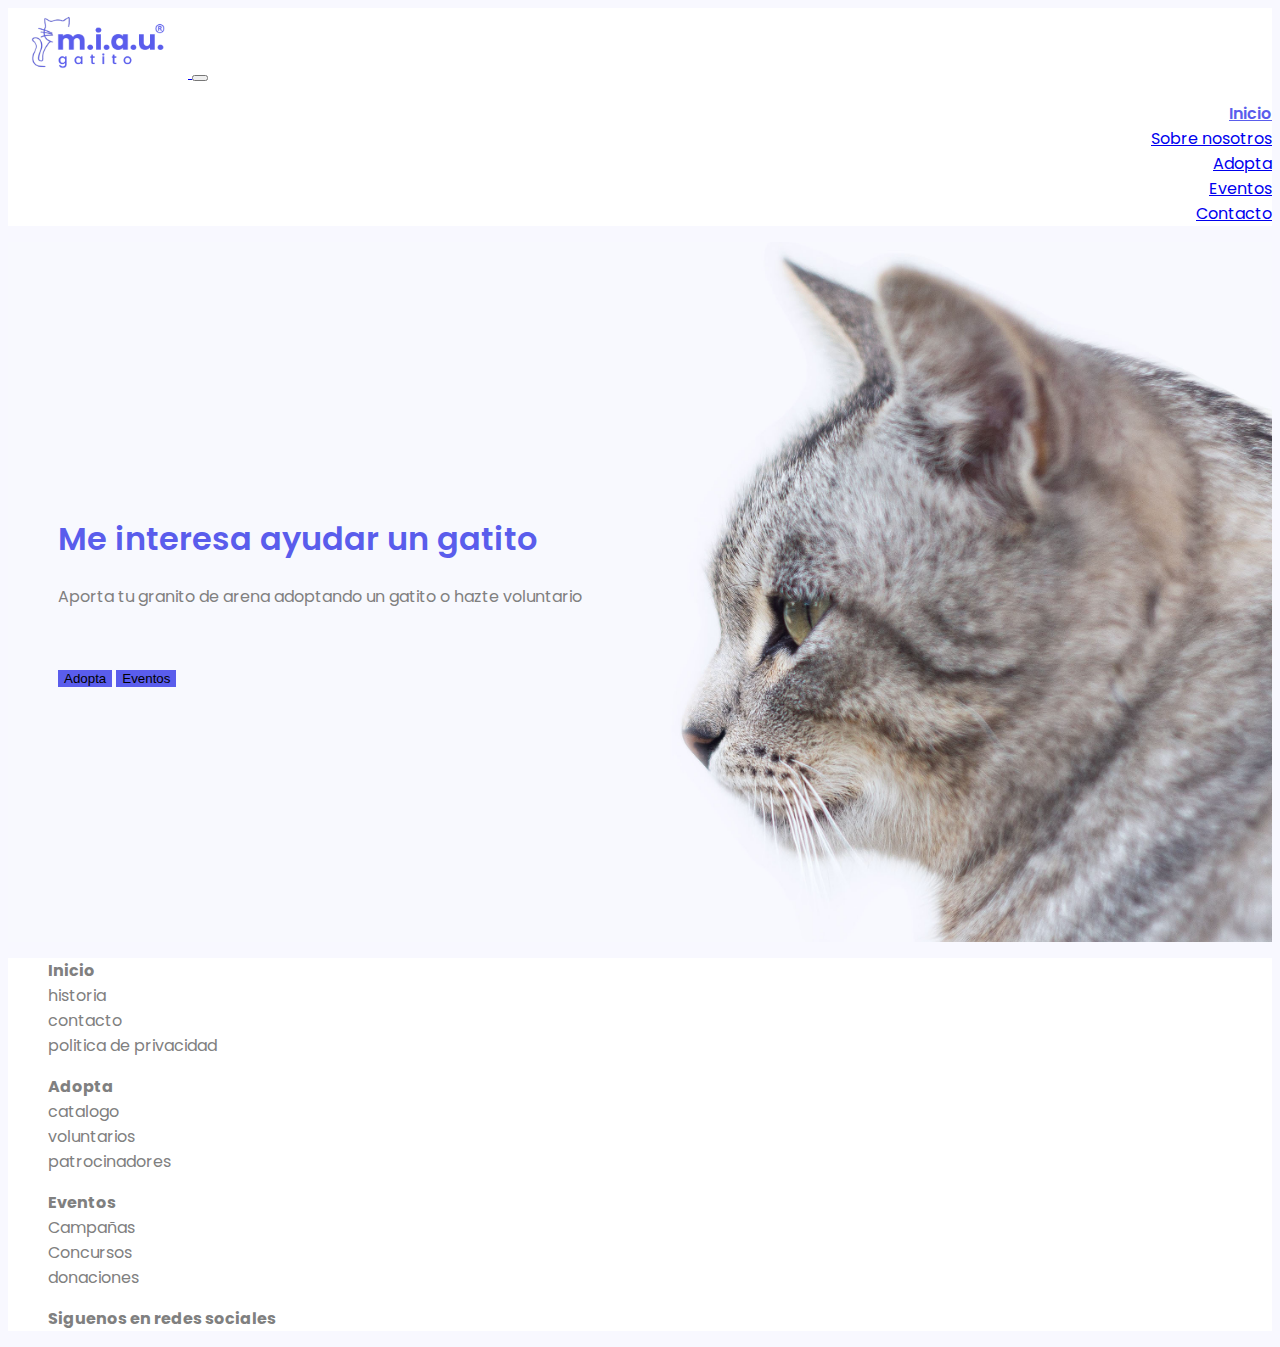
==== index.html @ bbe22395 "subiendopreentrega 3 de bootstrap responsive" ====
<!DOCTYPE html>
<html lang="en">
  <head>
    <meta charset="UTF-8">
    <meta http-equiv="X-UA-Compatible" content="IE=edge">
    <meta name="viewport" content="width=device-width, initial-scale=1.0">
    <title>MIAU Gatito - Inicio</title>
    <link rel="preconnect" href="https://fonts.gstatic.com">
    <link href="https://fonts.googleapis.com/css2?family=Poppins:wght@400;700&display=swap", href="https://fonts.gstatic.com" rel="stylesheet">
    <link href="https://cdn.jsdelivr.net/npm/bootstrap@5.0.1/dist/css/bootstrap.min.css" rel="stylesheet" integrity="sha384-+0n0xVW2eSR5OomGNYDnhzAbDsOXxcvSN1TPprVMTNDbiYZCxYbOOl7+AMvyTG2x" crossorigin="anonymous">
    <link rel="stylesheet" href="https://cdnjs.cloudflare.com/ajax/libs/animate.css/4.1.1/animate.min.css"/>
    <link rel="stylesheet" href="estilosprueba.css"/>
  </head>
  <body>
    <!------HEADER------>
    <nav class="navbar navbar-expand-md navbar-light bg-light sticky-top justify-content-between header p-3">
      <a class="navbar-brand" href="index.html">
      <img src="./images/logonuevo.png" class="img-fluid" width="180px" height="70px" alt="Responsive Image">
      </a>
      <button class="navbar-toggler border border-light" data-toggle="collapse" data-target="#boton_collapse">
      <span class="navbar-toggler-icon"></span>
      </button>
      <div class="collapse navbar-collapse justify-content-end align-self-center menu_hamburgesa" id="boton_collapse">
        <ul class="navbar-nav">
          <li class="nav-item">
            <a class="nav-link active texto-morado" href="index.html">Inicio</a>
          </li>
          <li class="nav-item">
            <a class="nav-link" href="aboutus.html">Sobre nosotros</a>
          </li>
          <li class="nav-item">
            <a class="nav-link" href="adopt.html">Adopta</a>
          </li>
          <li class="nav-item">
            <a class="nav-link" href="events.html">Eventos</a>
          </li>
          <li class="nav-item">
            <a class="nav-link" href="contact.html">Contacto</a>
          </li>
        </ul>
      </div>
    </nav>
    <!--------LANDING PAGE-------->
    <main class="container-fluid imagen-fondo seccion1">
      <div class="seccion1__titulo">
        <h1 class="animate__animated animate__backInLeft">Me interesa ayudar un gatito</h1>
        <p>Aporta tu granito de arena adoptando un gatito o hazte voluntario</p>
      </div>
      <div class="seccion1__botones">
        <button type="button" class="btn btn-primary color-morado sin-borde">Adopta</button>
        <button type="button" class="btn btn-primary color-morado sin-borde">Eventos</button>
      </div>
    </main>
    <!------FOOTER------>
    <footer class="container-fluid footer">
      <div class="row footer">
      <div class="col-12 col-md-3 col-sm-12">
        <ul>
          <li><strong>Inicio</strong></li>
          <li>historia</li>
          <li>contacto</li>
          <li>politica de privacidad</li>
        </ul>
      </div>
      <div class="col-12 col-md-3 col-sm-12">
        <ul>
          <li><strong>Adopta</strong></li>
          <li>catalogo</li>
          <li>voluntarios</li>
          <li>patrocinadores</li>
        </ul>
      </div>
      <div class="col-12 col-md-3 col-sm-12">
        <ul>
          <li><strong>Eventos</strong></li>
          <li>Campañas</li>
          <li>Concursos</li>
          <li>donaciones</li>
        </ul>
      </div>
      <div class="col-12 col-md-3 col-sm-12">
        <ul>
          <li><strong>Siguenos en redes sociales</strong></li>
        </ul>
      </div>
    </footer>
    <script src="https://code.jquery.com/jquery-3.2.1.slim.min.js" integrity="sha384-KJ3o2DKtIkvYIK3UENzmM7KCkRr/rE9/Qpg6aAZGJwFDMVNA/GpGFF93hXpG5KkN" crossorigin="anonymous"></script>
    <script src="https://cdnjs.cloudflare.com/ajax/libs/popper.js/1.12.9/umd/popper.min.js" integrity="sha384-ApNbgh9B+Y1QKtv3Rn7W3mgPxhU9K/ScQsAP7hUibX39j7fakFPskvXusvfa0b4Q" crossorigin="anonymous"></script>
    <script src="https://maxcdn.bootstrapcdn.com/bootstrap/4.0.0/js/bootstrap.min.js" integrity="sha384-JZR6Spejh4U02d8jOt6vLEHfe/JQGiRRSQQxSfFWpi1MquVdAyjUar5+76PVCmYl" crossorigin="anonymous"></script>    
  </body>
</html>
---- estilosprueba.css ----
/*  ------------ ESTILOS GENERALES -------------  */
body{
    background-color: #F8F8FF;
    font-family: 'poppins',
    sans-serif !important;
}

.min-height{
    min-height: 900px;
}

h1{
    font-weight: 600;
    font-size: 2rem;
    color: #5A5DEC;
}

h2{
    font-size: 1.5rem;
    font-weight: 600;
    color: #5A5DEC;
}

h4{
    font-family: 'poppins',
    sans-serif;
    font-weight: 600;
    color: #5A5DEC;
}

h5{
    font-weight: 600;
    color: #5A5DEC;
}

p{
    color: gray;
}

li{
    text-decoration: none;
    list-style: none;
}

a:hover{
    text-decoration: none;
    background-color: #5A5DEC;
    color:rgb(255, 255, 255) !important;
}

button:hover{
    transform: translate(1px, 1px);
}

.color-morado{
    background-color: #5A5DEC !important; 
}

.texto-morado{
    color: #5A5DEC !important;
    font-weight: 600;
}

.sin-borde{
    border: none;
}

/*  ------------ HEADER -------------  */
.header{
    background-color: white;
}

.menu_hamburgesa{
    text-align: end;
}

/*  ------------ FOOTER -------------  */
.footer{
    background-color:white;
    min-height: 250px;
    color: gray;
    align-items:center;
}

/*  ------------ INDEX -------------  */
.imagen-fondo{
    min-height: 700px;
    background-image: url(./images/fotocat2bg.jpg);
    background-repeat: no-repeat;
    background-size: cover;
    background-position: center;
}

.seccion1{
    display: grid;
    align-items: center !important;
    grid-template-areas:
    'titulo'
    'botones';
}

.seccion1__titulo{
    grid-area: titulo;
    padding: 20px;
    padding-left: 50px;
    align-self: end;
    justify-self: start;  
}

.seccion1__botones{
    grid-area: botones;
    padding: 20px;
    padding-left: 50px;
    justify-self: start;
    align-self: start;
    column-gap: 2rem;
}

/*  ------------ ABOUT US -------------  */

/*  ------------ ADOPT -------------  */

.sin-fondo{
    background-color:#F8F8FF !important;
}

.cards-wrapper {
    display: flex;
    justify-content: center;
  }

.card img {
    max-width: 100%;
    max-height: 100%;
    border-radius: 20px;
    object-fit: cover;
  }

.card {
    margin: 5px;
    padding-top: 5px;
    box-shadow: 2px 6px 8px 0  rgb(231, 231, 231);
    border: none;
    border-radius: 20px;
    width: 100%;
  }

  .carousel-control-prev,
  .carousel-control-next {
    background-color: #e1e1e1;
    width: 5vh;
    height: 5vh;
    border-radius: 50%;
    top: 50%;
    transform: translateY(-50%);
  }
  
  @media (min-width: 978px) {
    .card img {
      height: 11em;
    }
  }

/*  ------------ EVENTS -------------  */

/*  ------------ CONTACT -------------  */
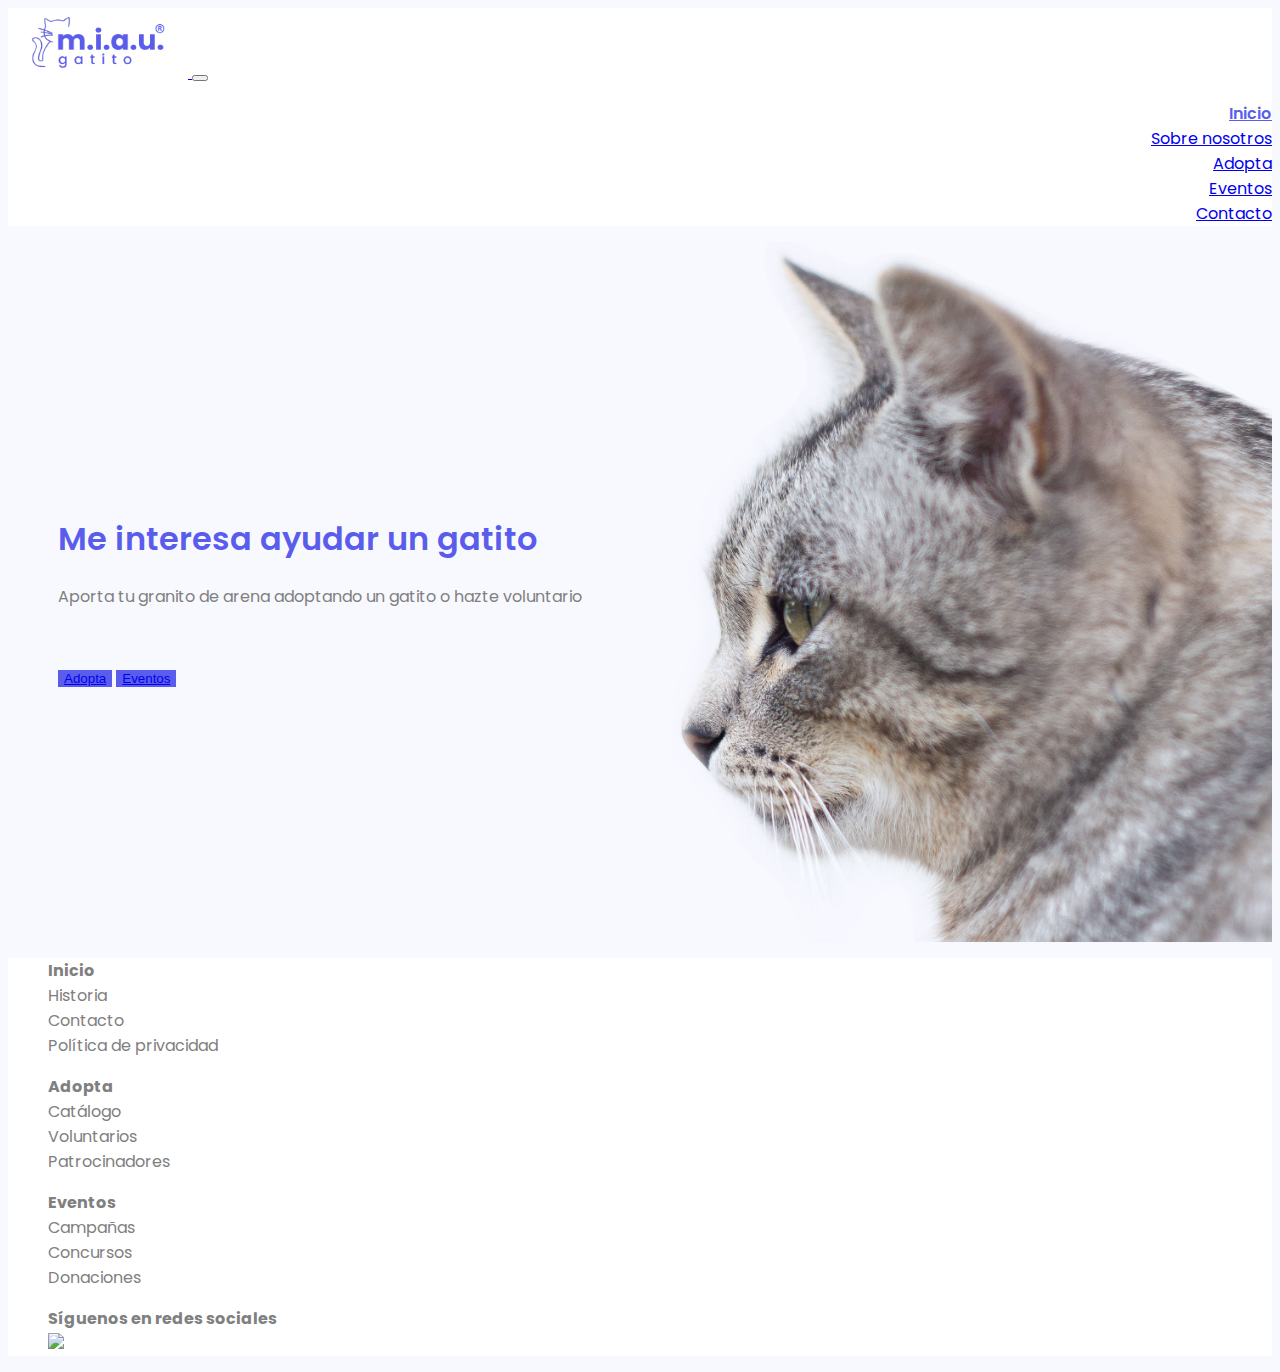
==== commit 02be6ebb: "cambios finales" ====
--- a/index.html
+++ b/index.html
@@ -4,17 +4,19 @@
     <meta charset="UTF-8">
     <meta http-equiv="X-UA-Compatible" content="IE=edge">
     <meta name="viewport" content="width=device-width, initial-scale=1.0">
-    <title>MIAU Gatito - Inicio</title>
+    <meta name="description" content="MIAU Gatito es una ONG con el fin de educar y concientizar sobre el cuidado y adopción de gatos sin hogar">
+    <meta name="keywords" content="mascotas, adopcion gatos, gatos, gatos sin hogar, adopta gato, gatos la paz, esterilizacion, esterilizacion gatos">
+    <title>Adopta un gato sin hogar en MIAU Gatito </title>
     <link rel="preconnect" href="https://fonts.gstatic.com">
     <link href="https://fonts.googleapis.com/css2?family=Poppins:wght@400;700&display=swap", href="https://fonts.gstatic.com" rel="stylesheet">
     <link href="https://cdn.jsdelivr.net/npm/bootstrap@5.0.1/dist/css/bootstrap.min.css" rel="stylesheet" integrity="sha384-+0n0xVW2eSR5OomGNYDnhzAbDsOXxcvSN1TPprVMTNDbiYZCxYbOOl7+AMvyTG2x" crossorigin="anonymous">
     <link rel="stylesheet" href="https://cdnjs.cloudflare.com/ajax/libs/animate.css/4.1.1/animate.min.css"/>
-    <link rel="stylesheet" href="estilosprueba.css"/>
+    <link rel="stylesheet" href="main.css"/>
   </head>
   <body>
     <!------HEADER------>
     <nav class="navbar navbar-expand-md navbar-light bg-light sticky-top justify-content-between header p-3">
-      <a class="navbar-brand" href="index.html">
+      <a class="navbar-brand" href="index.html" id="logo">
       <img src="./images/logonuevo.png" class="img-fluid" width="180px" height="70px" alt="Responsive Image">
       </a>
       <button class="navbar-toggler border border-light" data-toggle="collapse" data-target="#boton_collapse">
@@ -47,8 +49,8 @@
         <p>Aporta tu granito de arena adoptando un gatito o hazte voluntario</p>
       </div>
       <div class="seccion1__botones">
-        <button type="button" class="btn btn-primary color-morado sin-borde">Adopta</button>
-        <button type="button" class="btn btn-primary color-morado sin-borde">Eventos</button>
+        <button type="button" class="btn btn-primary color-morado sin-borde"> <a href=adopt.html class="text-reset text-decoration-none">Adopta</a></button>
+        <button type="button" class="btn btn-primary color-morado sin-borde"> <a href=events.html class="text-reset text-decoration-none">Eventos</a></button>
       </div>
     </main>
     <!------FOOTER------>
@@ -57,17 +59,17 @@
       <div class="col-12 col-md-3 col-sm-12">
         <ul>
           <li><strong>Inicio</strong></li>
-          <li>historia</li>
-          <li>contacto</li>
-          <li>politica de privacidad</li>
+          <li>Historia</li>
+          <li>Contacto</li>
+          <li>Política de privacidad</li>
         </ul>
       </div>
       <div class="col-12 col-md-3 col-sm-12">
         <ul>
           <li><strong>Adopta</strong></li>
-          <li>catalogo</li>
-          <li>voluntarios</li>
-          <li>patrocinadores</li>
+          <li>Catálogo</li>
+          <li>Voluntarios</li>
+          <li>Patrocinadores</li>
         </ul>
       </div>
       <div class="col-12 col-md-3 col-sm-12">
@@ -75,12 +77,13 @@
           <li><strong>Eventos</strong></li>
           <li>Campañas</li>
           <li>Concursos</li>
-          <li>donaciones</li>
+          <li>Donaciones</li>
         </ul>
       </div>
       <div class="col-12 col-md-3 col-sm-12">
         <ul>
-          <li><strong>Siguenos en redes sociales</strong></li>
+          <li><strong>Síguenos en redes sociales</strong></li>
+          <img src="./images/rrss.png" class="img-fluid" width="150">
         </ul>
       </div>
     </footer>
--- a/main.css
+++ b/main.css
@@ -0,0 +1 @@
+body{background-color:#F8F8FF;font-family:'poppins', sans-serif !important}.min-height{min-height:900px}h1{font-weight:600;font-size:2rem;color:#5A5DEC}h2{font-size:1.5rem;font-weight:600;color:#5A5DEC}h4{font-family:'poppins', sans-serif;font-weight:600;color:#5A5DEC}h5{font-weight:600;color:#5A5DEC}p{color:gray}li{text-decoration:none;list-style:none}a:hover{text-decoration:none;background-color:#5A5DEC;color:#fff !important;border-radius:5px;}a#logo:hover{background-color: transparent;}button:hover{-webkit-transform:translate(1px, 1px);transform:translate(1px, 1px)}.color-morado{background-color:#5A5DEC !important}.texto-morado{color:#5A5DEC !important;font-weight:600}.sin-borde{border:none}.header{background-color:white}.menu_hamburgesa{text-align:end}.footer{background-color:white;min-height:250px;color:gray;-webkit-box-align:center;-ms-flex-align:center;align-items:center}.imagen-fondo{min-height:700px;background-image:url(./images/fotocat2bg.jpg);background-repeat:no-repeat;background-size:cover;background-position:center}.seccion1{display:-ms-grid;display:grid;-webkit-box-align:center !important;-ms-flex-align:center !important;align-items:center !important;grid-template-areas:'titulo' 'botones'}.seccion1__titulo{-ms-grid-row:1;-ms-grid-column:1;grid-area:titulo;padding:20px;padding-left:50px;-ms-flex-item-align:end;-ms-grid-row-align:end;align-self:end;-ms-grid-column-align:start;justify-self:start}.seccion1__botones{-ms-grid-row:2;-ms-grid-column:1;grid-area:botones;padding:20px;padding-left:50px;-ms-grid-column-align:start;justify-self:start;-ms-flex-item-align:start;-ms-grid-row-align:start;align-self:start;-webkit-column-gap:2rem;column-gap:2rem}.sin-fondo{background-color:#F8F8FF !important}.cards-wrapper{display:-webkit-box;display:-ms-flexbox;display:flex;-webkit-box-pack:center;-ms-flex-pack:center;justify-content:center}.card img{max-width:100%;max-height:100%;border-radius:20px;-o-object-fit:cover;object-fit:cover}.card{margin:5px;padding-top:5px;-webkit-box-shadow:2px 6px 8px 0 #e7e7e7;box-shadow:2px 6px 8px 0 #e7e7e7;border:none;border-radius:20px;width:100%}.carousel-control-prev,.carousel-control-next{background-color:#e1e1e1;width:5vh;height:5vh;border-radius:50%;top:50%;-webkit-transform:translateY(-50%);transform:translateY(-50%)}@media (min-width: 978px){.card img{height:11em}}
